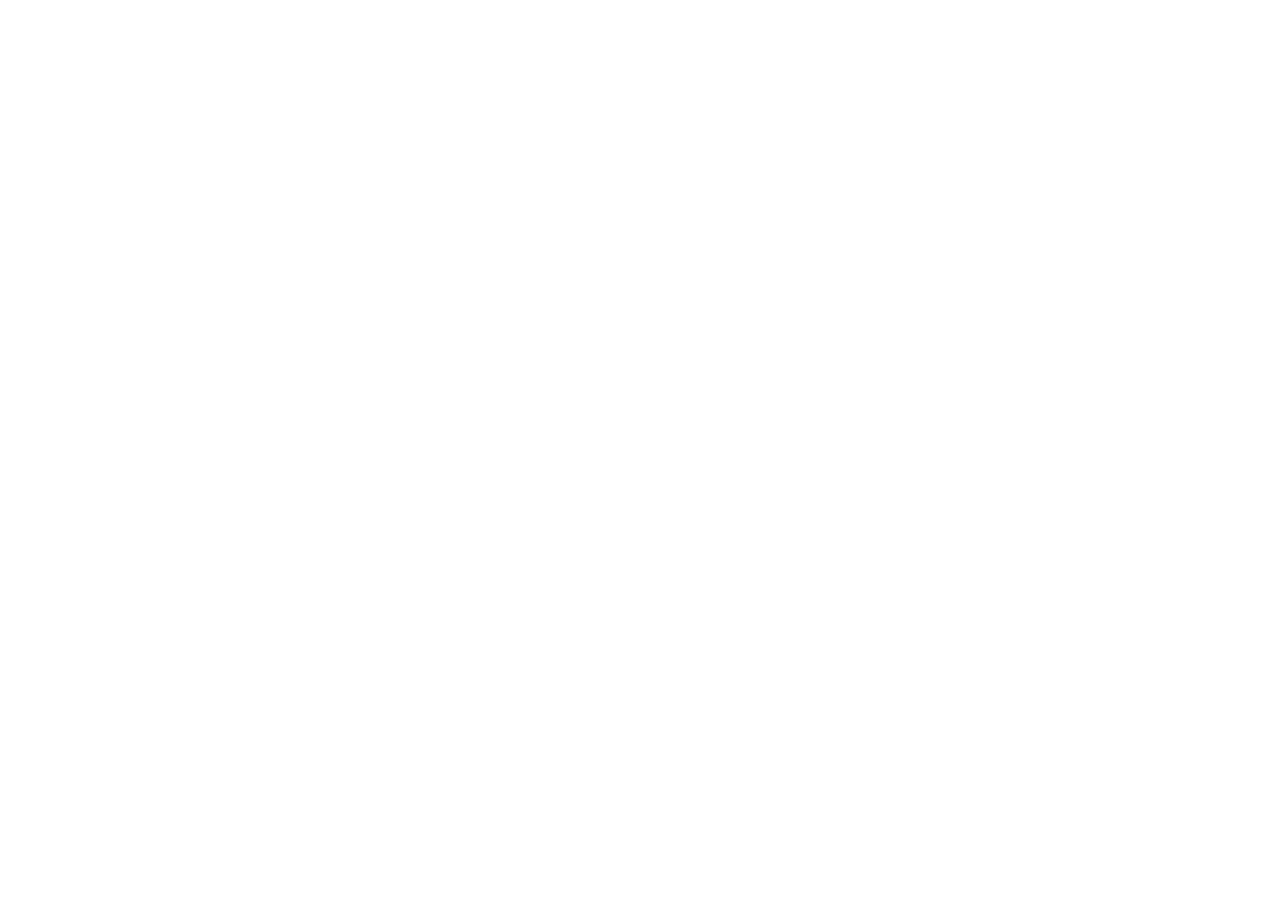
==== index.html @ d972f3d6 "Update index.html" ====
<!DOCTYPE html>
<html lang="en">
<head>
    <meta charset="UTF-8">
    <meta http-equiv="X-UA-Compatible" content="IE=edge">
    <meta name="viewport" content="width=device-width, initial-scale=1.0">
    <link rel="stylesheet" href="style.css">
    <title>Challenge</title>
</head>
<body>
    <div class="container"></div>    
</body>
</html>
---- style.css ----

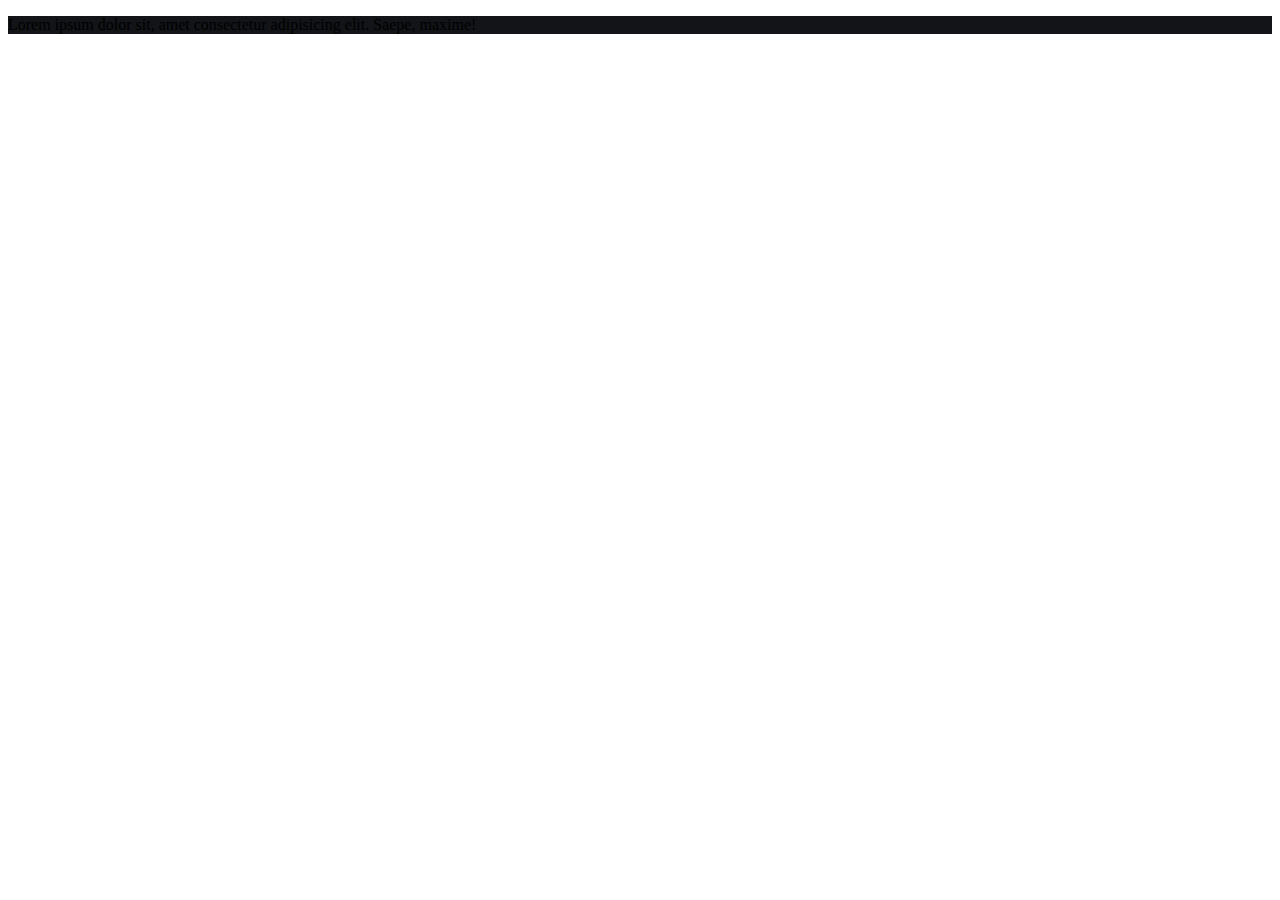
==== commit b67eaba5: "Update index.html" ====
--- a/index.html
+++ b/index.html
@@ -8,6 +8,8 @@
     <title>Challenge</title>
 </head>
 <body>
-    <div class="container"></div>    
+    <div class="container">
+        <p>Lorem ipsum dolor sit, amet consectetur adipisicing elit. Saepe, maxime!</p>
+    </div>    
 </body>
 </html>--- a/style.css
+++ b/style.css
@@ -1 +1,12 @@
+:root {
+--light-grey: hsl(217, 12%, 63%);
+--medium-grey: hsl(216, 12%, 54%);
+--dark-blue: hsl(213, 19%, 18%);
+--very-dark-blue: hsl(216, 12%, 8%);
+--hover-orange: hsl(25, 97%, 53%);
+}
 
+.container {
+    background-color: var(--very-dark-blue);
+    border: 10px;
+}
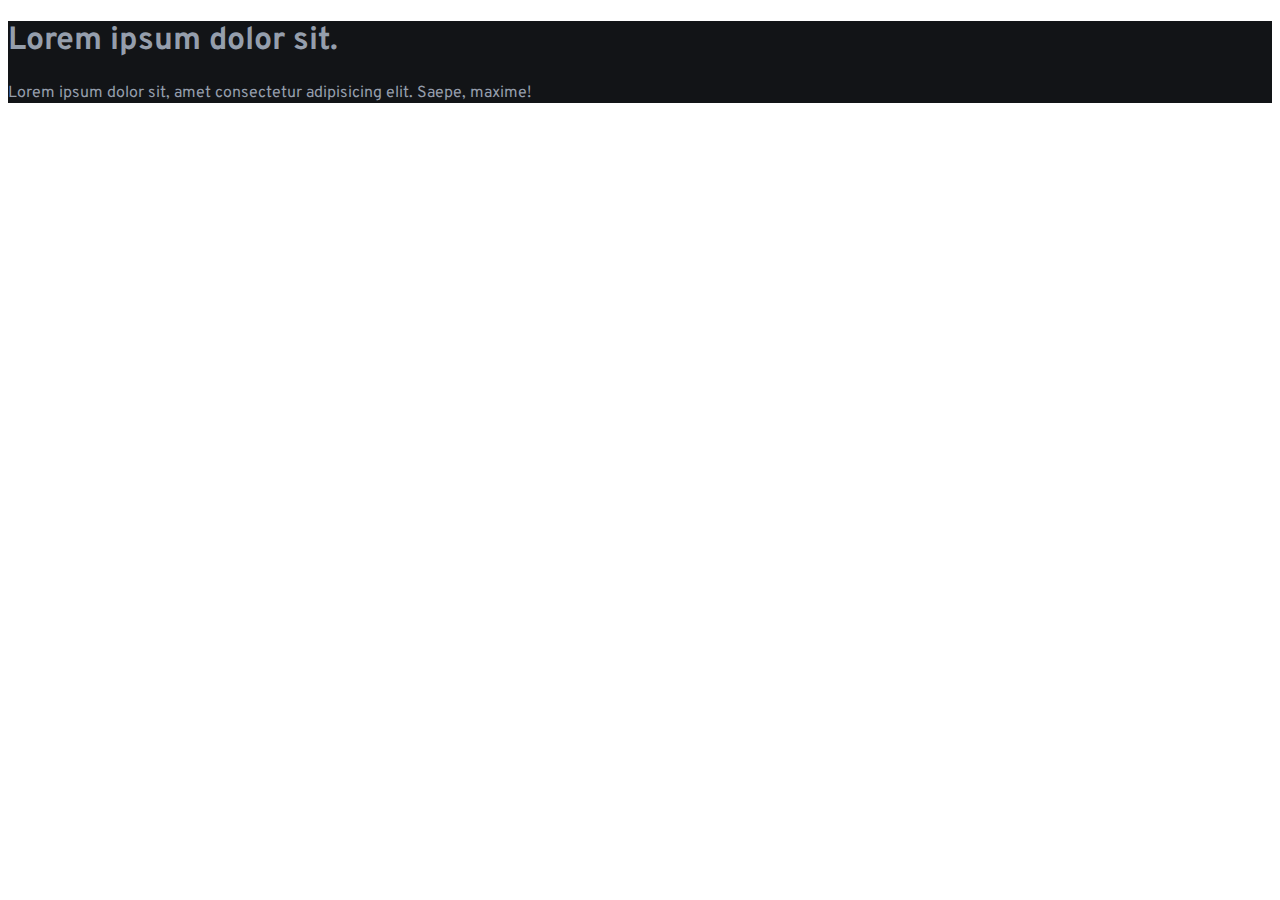
==== commit f9a2c75e: "Update" ====
--- a/index.html
+++ b/index.html
@@ -6,9 +6,13 @@
     <meta name="viewport" content="width=device-width, initial-scale=1.0">
     <link rel="stylesheet" href="style.css">
     <title>Challenge</title>
+    <link rel="preconnect" href="https://fonts.googleapis.com">
+    <link rel="preconnect" href="https://fonts.gstatic.com" crossorigin>
+    <link href="https://fonts.googleapis.com/css2?family=Overpass&display=swap" rel="stylesheet">
 </head>
 <body>
     <div class="container">
+        <h1>Lorem ipsum dolor sit.</h1>
         <p>Lorem ipsum dolor sit, amet consectetur adipisicing elit. Saepe, maxime!</p>
     </div>    
 </body>
--- a/style.css
+++ b/style.css
@@ -6,7 +6,12 @@
 --hover-orange: hsl(25, 97%, 53%);
 }
 
+body {
+    font-family: 'Overpass', sans-serif;
+    color: var(--light-grey);
+}
+
 .container {
     background-color: var(--very-dark-blue);
-    border: 10px;
+    /*border: 10px;*/
 }
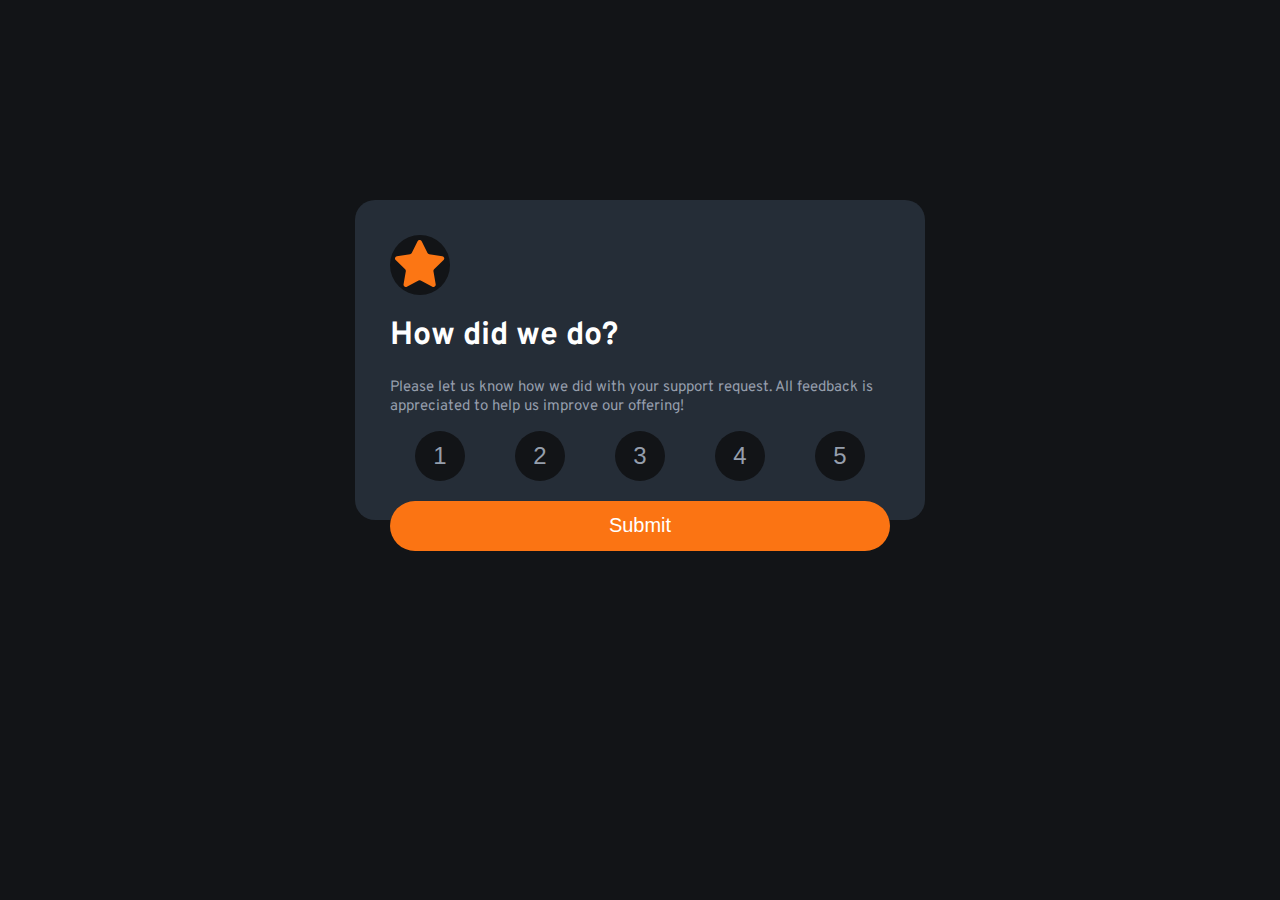
==== commit 9735805c: "Update" ====
--- a/index.html
+++ b/index.html
@@ -12,8 +12,19 @@
 </head>
 <body>
     <div class="container">
-        <h1>Lorem ipsum dolor sit.</h1>
-        <p>Lorem ipsum dolor sit, amet consectetur adipisicing elit. Saepe, maxime!</p>
+        <div class="image-circle">
+            <img src="icon-star.svg" alt="star icon">
+        </div>
+        <h1>How did we do?</h1>
+        <p>Please let us know how we did with your support request. All feedback is appreciated to help us improve our offering!</p>
+        <div class="flex-container">
+            <input type="button" value="1" class="rating">
+            <input type="button" value="2" class="rating">
+            <input type="button" value="3" class="rating">
+            <input type="button" value="4" class="rating">
+            <input type="button" value="5" class="rating">
+        </div>
+        <input type="submit" value="Submit" class="submit-rating">
     </div>    
 </body>
 </html>--- a/style.css
+++ b/style.css
@@ -9,9 +9,84 @@
 body {
     font-family: 'Overpass', sans-serif;
     color: var(--light-grey);
+    background-color: var(--very-dark-blue);
+}
+
+p {
+    font-size: 15px;
 }
 
 .container {
+    background-color: var(--dark-blue);
+    border-radius: 20px;
+    overflow: visible;
+    position: relative;
+    margin: 200px auto 15px auto;
+    width: 500px;
+    height: 250px;
+    padding: 35px; 
+}
+
+h1 {
+    color: #fff;
+}
+
+.rating {
+    border-radius: 50%;
+    height: 50px;
+    width: 50px;
+    font-size: 150%;
+    cursor: pointer;
     background-color: var(--very-dark-blue);
-    /*border: 10px;*/
+    color: var(--light-grey);
+    border: none;
+    text-align: center;
 }
+
+.rating:hover {
+    background-color: var(--hover-orange);
+    color: #fff;
+}
+
+.rating:active {
+    background-color: var(--medium-grey);
+    color: #fff;
+}
+
+.submit-rating {
+    width: 100%;
+    color: #fff;
+    background-color: var(--hover-orange);
+    border: none;
+    border-radius: 25px;
+    height: 50px;
+    font-size: 125%;
+    cursor: pointer;
+    margin-top: 20px;
+}
+
+.submit-rating:hover {
+    background-color: #fff;
+    color: var(--hover-orange);
+}
+
+.flex-container {
+    display: flex;
+    justify-content: space-around;
+}
+
+.image-circle {
+    border-radius: 50%;
+    background-color: var(--very-dark-blue);
+    width: 50px;
+    height: 50px;
+    text-align: center;
+    padding: 5px;
+}
+
+.image-circle img {
+    width: 100%;
+    height: auto;
+    position: relative;
+    text-align: center;
+}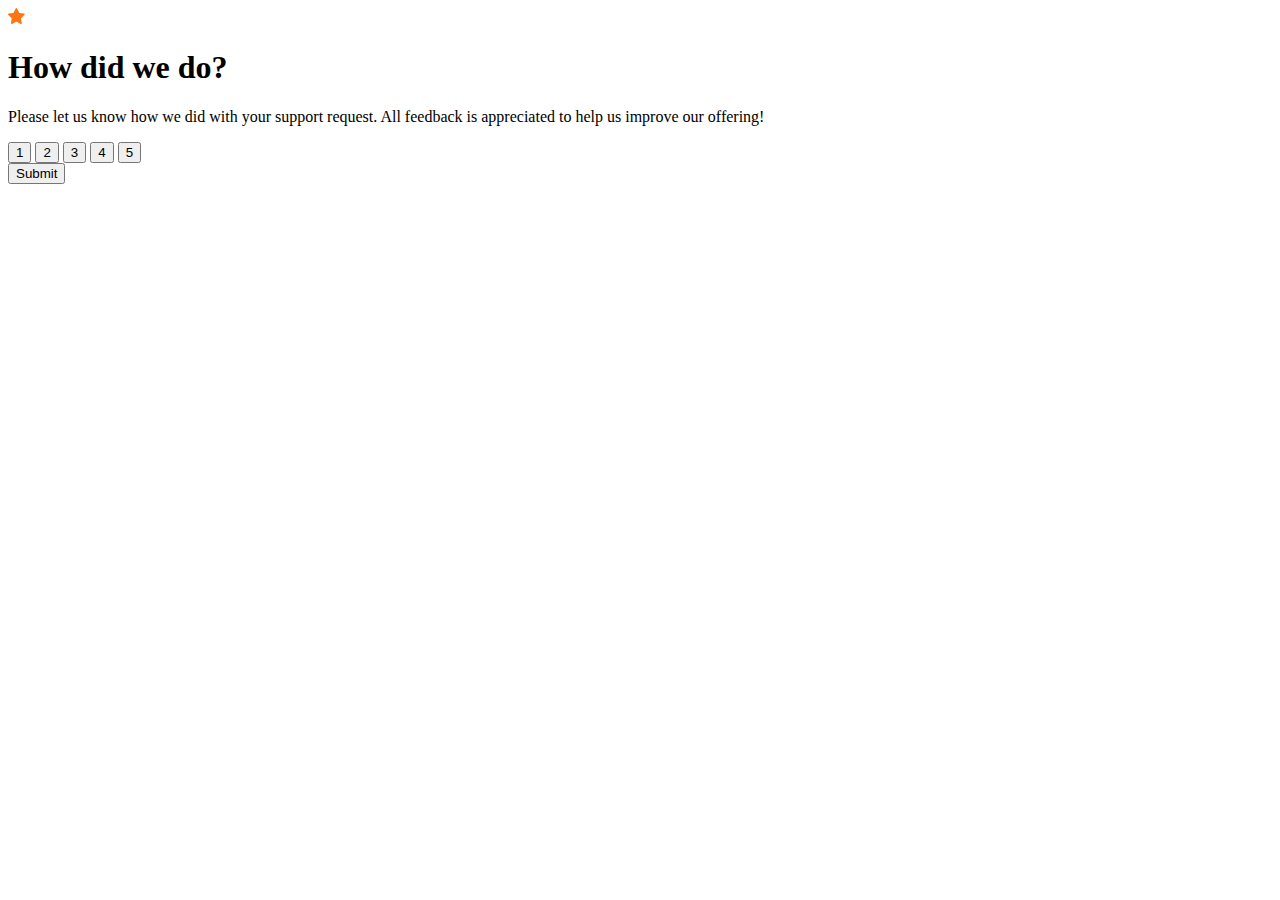
==== commit b9c1becd: "Update index.html" ====
--- a/index.html
+++ b/index.html
@@ -4,7 +4,7 @@
     <meta charset="UTF-8">
     <meta http-equiv="X-UA-Compatible" content="IE=edge">
     <meta name="viewport" content="width=device-width, initial-scale=1.0">
-    <link rel="stylesheet" href="style.css">
+    <link rel="stylesheet" href="\Frontend--Mentor-Challenge\style.css">
     <title>Challenge</title>
     <link rel="preconnect" href="https://fonts.googleapis.com">
     <link rel="preconnect" href="https://fonts.gstatic.com" crossorigin>
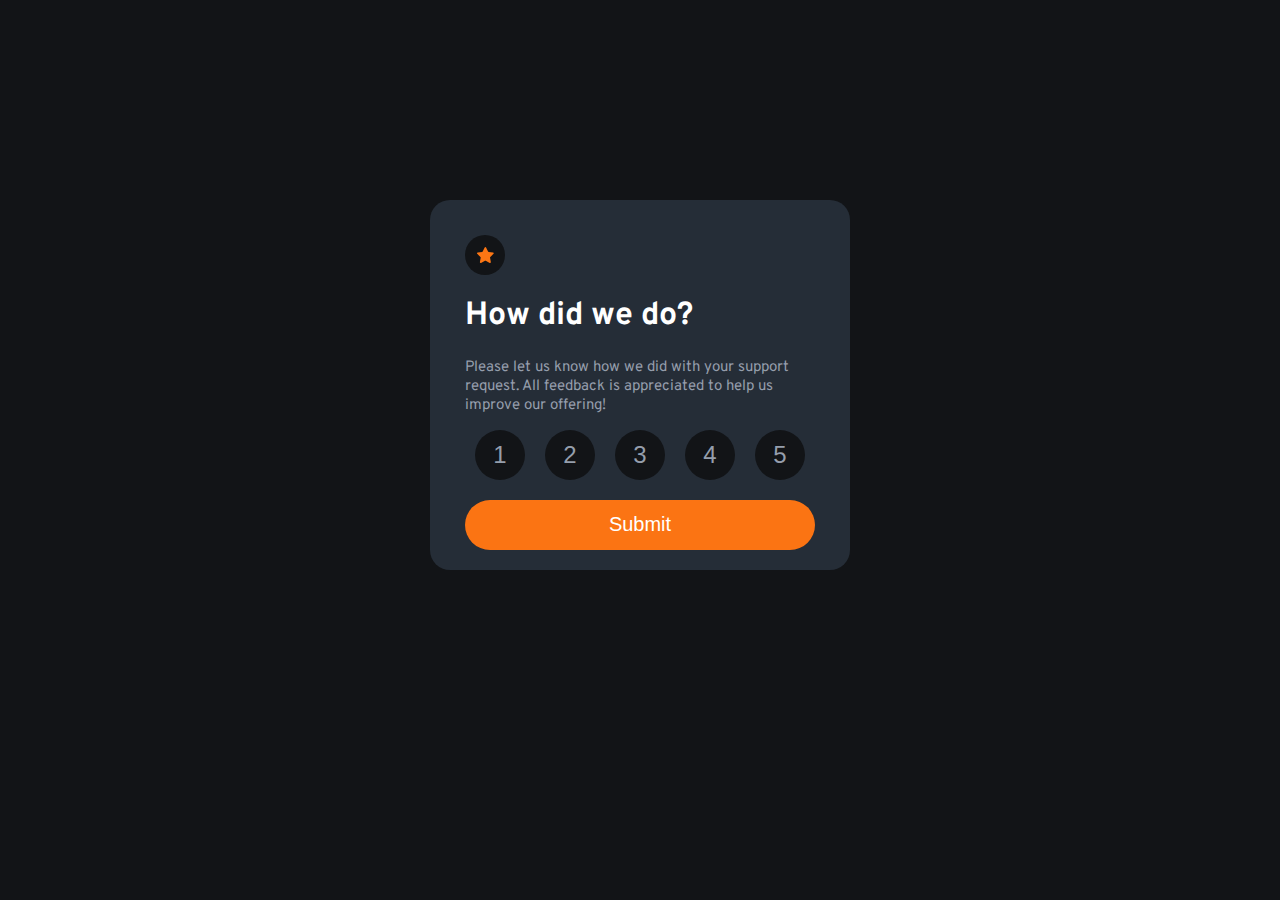
==== commit 22806b66: "updates" ====
--- a/index.html
+++ b/index.html
@@ -4,7 +4,7 @@
     <meta charset="UTF-8">
     <meta http-equiv="X-UA-Compatible" content="IE=edge">
     <meta name="viewport" content="width=device-width, initial-scale=1.0">
-    <link rel="stylesheet" href="\Frontend--Mentor-Challenge\style.css">
+    <link rel="stylesheet" href="style.css">
     <title>Challenge</title>
     <link rel="preconnect" href="https://fonts.googleapis.com">
     <link rel="preconnect" href="https://fonts.gstatic.com" crossorigin>
@@ -18,13 +18,14 @@
         <h1>How did we do?</h1>
         <p>Please let us know how we did with your support request. All feedback is appreciated to help us improve our offering!</p>
         <div class="flex-container">
-            <input type="button" value="1" class="rating">
-            <input type="button" value="2" class="rating">
-            <input type="button" value="3" class="rating">
-            <input type="button" value="4" class="rating">
-            <input type="button" value="5" class="rating">
+            <input onclick="storeVar(this)" type="button" value="1" class="rating">
+            <input onclick="storeVar(this)" type="button" value="2" class="rating">
+            <input onclick="storeVar(this)" type="button" value="3" class="rating">
+            <input onclick="storeVar(this)" type="button" value="4" class="rating">
+            <input onclick="storeVar(this)" type="button" value="5" class="rating">
         </div>
-        <input type="submit" value="Submit" class="submit-rating">
+        <input type="submit" value="Submit" class="submit-rating" href="thank-you.html">
     </div>    
+    <script src="script.js"></script>
 </body>
 </html>--- a/style.css
+++ b/style.css
@@ -0,0 +1,93 @@
+:root {
+--light-grey: hsl(217, 12%, 63%);
+--medium-grey: hsl(216, 12%, 54%);
+--dark-blue: hsl(213, 19%, 18%);
+--very-dark-blue: hsl(216, 12%, 8%);
+--hover-orange: hsl(25, 97%, 53%);
+}
+
+body {
+    font-family: 'Overpass', sans-serif;
+    color: var(--light-grey);
+    background-color: var(--very-dark-blue);
+}
+
+p {
+    font-size: 15px;
+}
+
+.container {
+    background-color: var(--dark-blue);
+    border-radius: 20px;
+    overflow: visible;
+    position: relative;
+    margin: 200px auto 15px auto;
+    width: 350px;
+    height: 300px;
+    padding: 35px; 
+}
+
+h1 {
+    color: #fff;
+}
+
+.rating {
+    border-radius: 50%;
+    height: 50px;
+    width: 50px;
+    font-size: 150%;
+    cursor: pointer;
+    background-color: var(--very-dark-blue);
+    color: var(--light-grey);
+    border: none;
+    text-align: center;
+}
+
+.rating:hover {
+    background-color: var(--hover-orange);
+    color: #fff;
+}
+
+.rating:active {
+    background-color: var(--medium-grey);
+    color: #fff;
+}
+
+.submit-rating {
+    width: 100%;
+    color: #fff;
+    background-color: var(--hover-orange);
+    border: none;
+    border-radius: 25px;
+    height: 50px;
+    font-size: 125%;
+    cursor: pointer;
+    margin-top: 20px;
+}
+
+.submit-rating:hover {
+    background-color: #fff;
+    color: var(--hover-orange);
+}
+
+.flex-container {
+    display: flex;
+    justify-content: space-around;
+}
+
+.image-circle {
+    border-radius: 50%;
+    background-color: var(--very-dark-blue);
+    width: 30px;
+    height: 30px;
+    text-align: center;
+    padding: 5px;
+    display: flex;
+    align-items: center;
+    justify-content: center;
+}
+
+.image-circle img {
+    /* width: 50%; */
+    height: auto;
+}